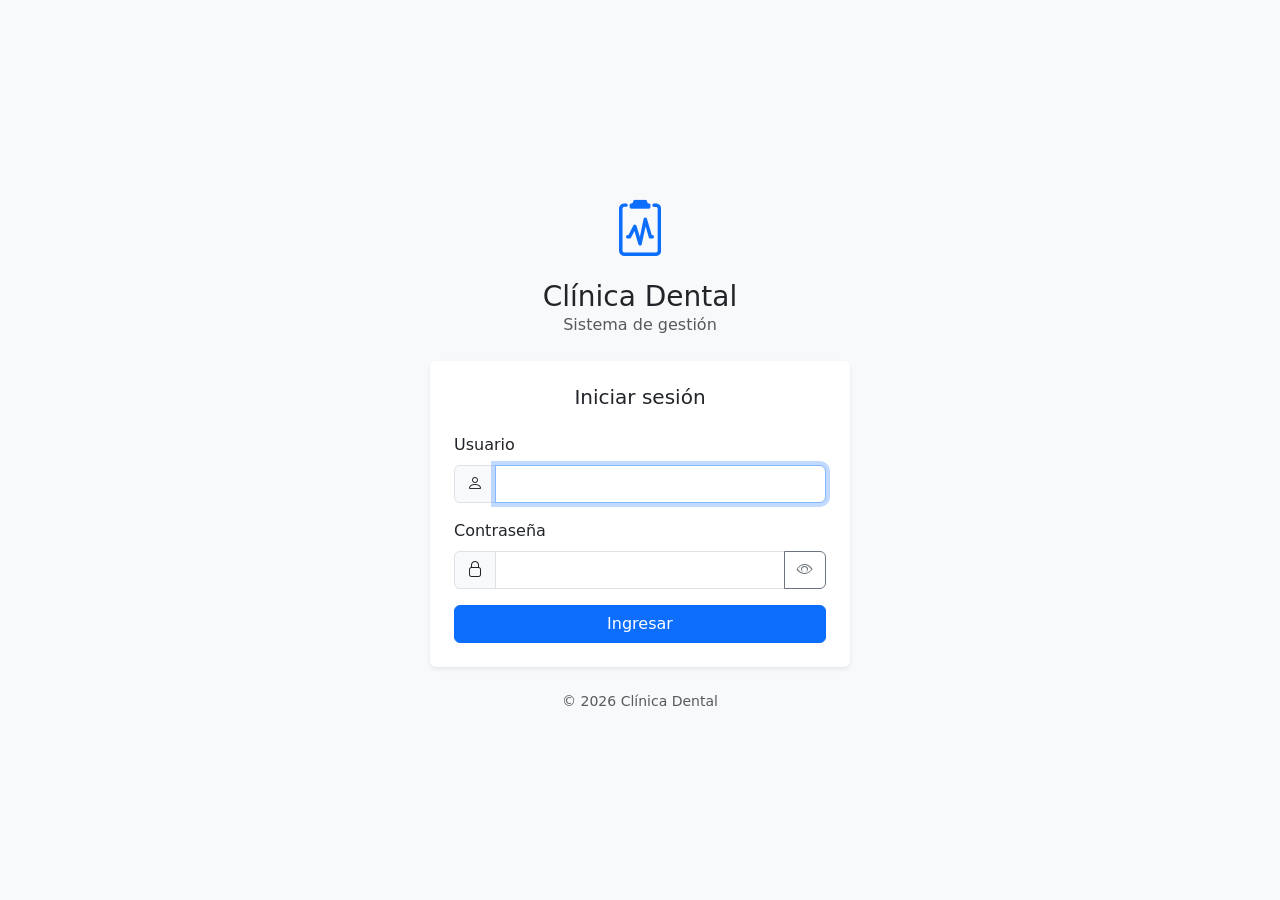
==== pages/pacientes.html @ 972eed67 "Frontend Básico" ====
<!DOCTYPE html>
<html lang="es">
<head>
    <meta charset="UTF-8">
    <meta name="viewport" content="width=device-width, initial-scale=1.0">
    <title>Pacientes — Clínica Dental</title>

    <link rel="stylesheet" href="../css/bootstrap/bootstrap.min.css">
    <link rel="stylesheet" href="../lib/bootstrap-icons/font/bootstrap-icons.min.css">
    <link rel="stylesheet" href="../css/estilos.css">
</head>
<body>

<div id="app-layout"></div>

<div id="app-contenido" style="display:none;">

    <!-- Filtros -->
    <div class="card border-0 shadow-sm mb-3">
        <div class="card-body">
            <div class="row g-2 align-items-end">
                <div class="col-md-4">
                    <label class="form-label mb-1">Buscar</label>
                    <input type="text" class="form-control" id="filtroBusqueda"
                           placeholder="Nombre, apellido o documento">
                </div>
                <div class="col-md-2">
                    <label class="form-label mb-1">Estado</label>
                    <select class="form-select" id="filtroActivo">
                        <option value="true" selected>Activos</option>
                        <option value="false">Inactivos</option>
                        <option value="">Todos</option>
                    </select>
                </div>
                <div class="col-md-2">
                    <label class="form-label mb-1">Sexo</label>
                    <select class="form-select" id="filtroSexo">
                        <option value="">Todos</option>
                        <option value="M">Masculino</option>
                        <option value="F">Femenino</option>
                        <option value="O">Otro</option>
                    </select>
                </div>
                <div class="col-md-2">
                    <button class="btn btn-primary w-100" id="btnBuscar">
                        <i class="bi bi-search"></i> Buscar
                    </button>
                </div>
                <div class="col-md-2">
                    <button class="btn btn-outline-secondary w-100" id="btnLimpiar">
                        <i class="bi bi-x-circle"></i> Limpiar
                    </button>
                </div>
            </div>
        </div>
    </div>

    <!-- Tabla -->
    <div class="card border-0 shadow-sm">
        <div class="card-header bg-white d-flex justify-content-between align-items-center">
            <span>
                Listado de pacientes
                <span class="badge bg-secondary" id="totalPacientes">0</span>
            </span>
            <button class="btn btn-sm btn-success" id="btnNuevo">
                <i class="bi bi-plus-lg"></i> Nuevo paciente
            </button>
        </div>
        <div class="table-responsive">
            <table class="table table-hover align-middle mb-0">
                <thead class="table-light">
                    <tr>
                        <th>Documento</th>
                        <th>Nombres</th>
                        <th>Apellidos</th>
                        <th>Edad</th>
                        <th>Sexo</th>
                        <th>Teléfono</th>
                        <th>Estado</th>
                        <th class="text-end">Acciones</th>
                    </tr>
                </thead>
                <tbody id="tablaPacientes">
                    <tr><td colspan="8" class="text-center text-muted py-4">Cargando…</td></tr>
                </tbody>
            </table>
        </div>
        <div class="card-footer bg-white d-flex justify-content-between align-items-center">
            <div class="text-muted small" id="infoPaginacion">—</div>
            <nav>
                <ul class="pagination pagination-sm mb-0" id="paginacion"></ul>
            </nav>
        </div>
    </div>

</div>

<script src="../js/bootstrap/bootstrap.bundle.min.js"></script>
<script src="../js/config.js"></script>
<script src="../js/api.js"></script>
<script src="../js/auth.js"></script>
<script src="../js/toast.js"></script>
<script src="../js/layout.js"></script>
<script src="../js/pacientes-lista.js"></script>
<script>
    Layout.render({ seccion: "pacientes", titulo: "Pacientes" });
</script>
</body>
</html>
---- css/estilos.css ----
body {
    font-family: system-ui, -apple-system, "Segoe UI", Roboto, sans-serif;
}

/* ───── Login ───── */
.login-container {
    max-width: 420px;
    margin: 0 auto;
}

.login-logo {
    font-size: 3.5rem;
    color: #0d6efd;
}

/* ───── Layout base ───── */
.layout {
    display: flex;
    min-height: 100vh;
}

.sidebar {
    width: 240px;
    background: #1f2d3d;
    color: #cfd8dc;
    display: flex;
    flex-direction: column;
    flex-shrink: 0;
}

.sidebar-brand {
    padding: 1.1rem 1.25rem;
    font-size: 1.05rem;
    font-weight: 600;
    color: #fff;
    border-bottom: 1px solid rgba(255,255,255,.08);
    display: flex;
    align-items: center;
    gap: .5rem;
}

.sidebar-menu {
    list-style: none;
    margin: 0;
    padding: .75rem 0;
    flex-grow: 1;
}

.sidebar-menu a {
    display: flex;
    align-items: center;
    gap: .75rem;
    padding: .6rem 1.25rem;
    color: #cfd8dc;
    text-decoration: none;
    font-size: .93rem;
}

.sidebar-menu a:hover,
.sidebar-menu a.active {
    background: #2c3e50;
    color: #fff;
}

.sidebar-footer {
    padding: .75rem 1.25rem;
    border-top: 1px solid rgba(255,255,255,.08);
    font-size: .8rem;
}

.main {
    flex-grow: 1;
    display: flex;
    flex-direction: column;
    background: #f5f7fb;
    min-width: 0;
}

.topbar {
    background: #fff;
    padding: .75rem 1.25rem;
    border-bottom: 1px solid #e6e9ef;
    display: flex;
    justify-content: space-between;
    align-items: center;
}

.topbar h1 {
    font-size: 1.1rem;
    margin: 0;
}

.topbar-user {
    display: flex;
    align-items: center;
    gap: .65rem;
    font-size: .9rem;
}

.content {
    padding: 1.25rem;
    flex-grow: 1;
}
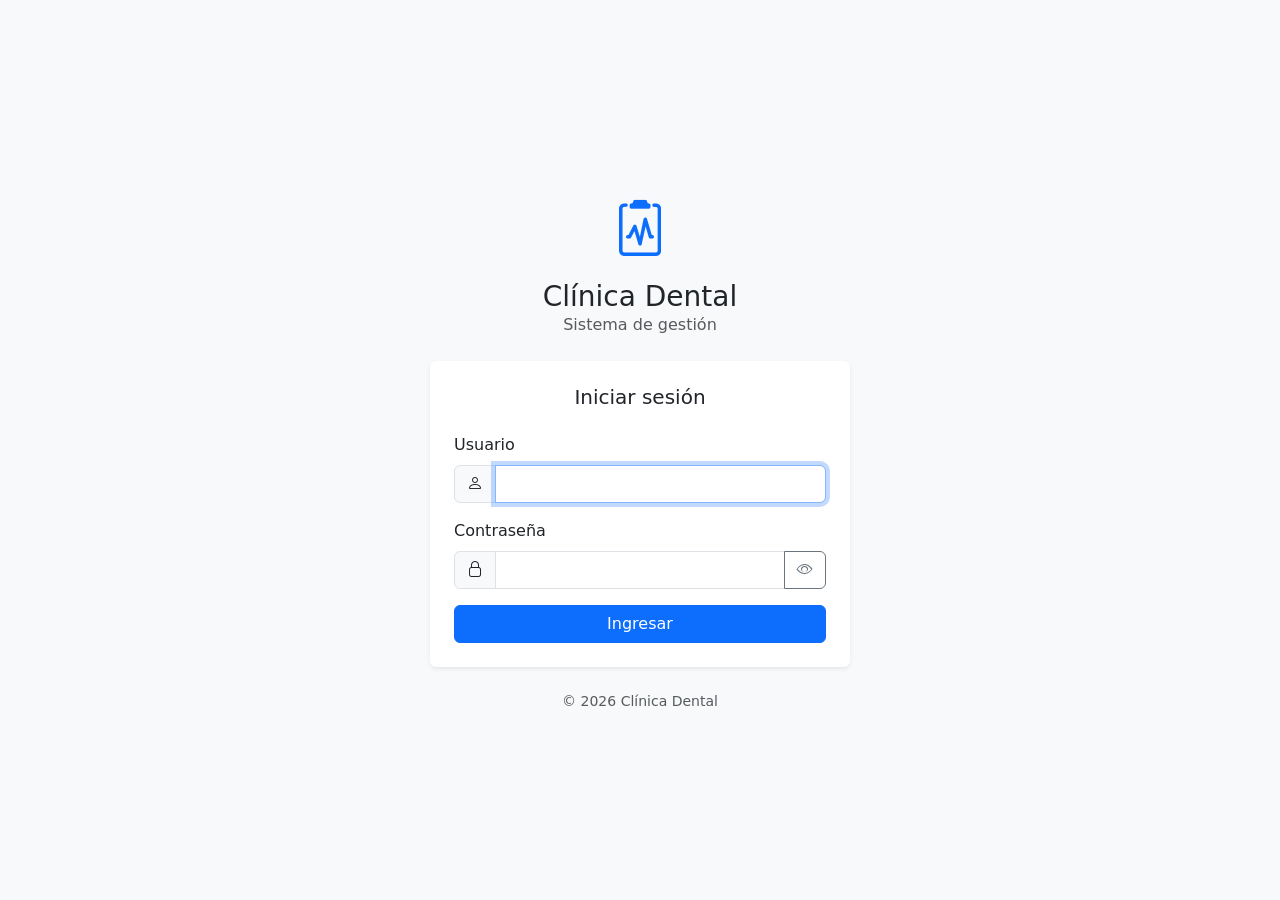
==== commit 3148426c: "Frontend para pacientes, historia medica, citas y consultas" ====
--- a/pages/pacientes.html
+++ b/pages/pacientes.html
@@ -38,7 +38,6 @@
                         <option value="">Todos</option>
                         <option value="M">Masculino</option>
                         <option value="F">Femenino</option>
-                        <option value="O">Otro</option>
                     </select>
                 </div>
                 <div class="col-md-2">
@@ -95,6 +94,97 @@
 
 </div>
 
+<!-- Modal: Crear / Editar paciente -->
+<div class="modal fade" id="modalPaciente" tabindex="-1">
+    <div class="modal-dialog modal-lg">
+        <div class="modal-content">
+            <form id="formPaciente" novalidate>
+                <div class="modal-header">
+                    <h5 class="modal-title" id="tituloModal">Nuevo paciente</h5>
+                    <button type="button" class="btn-close" data-bs-dismiss="modal"></button>
+                </div>
+
+                <div class="modal-body">
+                    <input type="hidden" id="pacienteId">
+
+                    <div class="row g-3">
+                        <div class="col-md-6">
+                            <label class="form-label">Nombres *</label>
+                            <input type="text" class="form-control" id="nombres" required maxlength="100">
+                        </div>
+                        <div class="col-md-6">
+                            <label class="form-label">Apellidos *</label>
+                            <input type="text" class="form-control" id="apellidos" required maxlength="100">
+                        </div>
+
+                        <div class="col-md-4">
+                            <label class="form-label">Documento</label>
+                            <input type="text" class="form-control" id="documento" maxlength="30">
+                        </div>
+                        <div class="col-md-4">
+                            <label class="form-label">Fecha de nacimiento *</label>
+                            <input type="date" class="form-control" id="fechaNacimiento" required>
+                        </div>
+                        <div class="col-md-4">
+                            <label class="form-label">Sexo *</label>
+                            <select class="form-select" id="sexo" required>
+                                <option value="">Seleccione…</option>
+                                <option value="M">Masculino</option>
+                                <option value="F">Femenino</option>
+                            </select>
+                        </div>
+
+                        <div class="col-md-6">
+                            <label class="form-label">Teléfono</label>
+                            <input type="text" class="form-control" id="telefono" maxlength="30">
+                        </div>
+                        <div class="col-md-6">
+                            <label class="form-label">Correo</label>
+                            <input type="email" class="form-control" id="email" maxlength="150">
+                        </div>
+
+                        <div class="col-12">
+                            <label class="form-label">Dirección</label>
+                            <input type="text" class="form-control" id="direccion" maxlength="300">
+                        </div>
+
+                        <div class="col-md-6">
+                            <label class="form-label">Contacto de emergencia</label>
+                            <input type="text" class="form-control" id="contactoEmergenciaNombre" maxlength="150">
+                        </div>
+                        <div class="col-md-6">
+                            <label class="form-label">Teléfono de emergencia</label>
+                            <input type="text" class="form-control" id="contactoEmergenciaTelefono" maxlength="30">
+                        </div>
+
+                        <div class="col-12">
+                            <label class="form-label">Observaciones</label>
+                            <textarea class="form-control" id="observaciones" rows="2"></textarea>
+                        </div>
+
+                        <div class="col-12" id="contenedorActivo" style="display:none;">
+                            <div class="form-check">
+                                <input class="form-check-input" type="checkbox" id="activo">
+                                <label class="form-check-label" for="activo">Paciente activo</label>
+                            </div>
+                        </div>
+                    </div>
+
+                    <div class="alert alert-danger mt-3 d-none" id="erroresFormulario"></div>
+                </div>
+
+                <div class="modal-footer">
+                    <button type="button" class="btn btn-secondary" data-bs-dismiss="modal">Cancelar</button>
+                    <button type="submit" class="btn btn-primary" id="btnGuardar">
+                        <span class="spinner-border spinner-border-sm d-none" id="spinnerGuardar"></span>
+                        <span id="textoGuardar">Guardar</span>
+                    </button>
+                </div>
+            </form>
+        </div>
+    </div>
+</div>
+
 <script src="../js/bootstrap/bootstrap.bundle.min.js"></script>
 <script src="../js/config.js"></script>
 <script src="../js/api.js"></script>
--- a/css/estilos.css
+++ b/css/estilos.css
@@ -100,4 +100,162 @@
 .content {
     padding: 1.25rem;
     flex-grow: 1;
+}
+
+/* ═══════════════════════════════════════════════
+   Calendario semanal
+   ═══════════════════════════════════════════════ */
+
+.calendario-wrapper {
+    overflow-x: auto;
+}
+
+.calendario-header {
+    display: grid;
+    grid-template-columns: 60px repeat(7, minmax(120px, 1fr));
+    border-bottom: 1px solid #e6e9ef;
+    background: #f8f9fa;
+    position: sticky;
+    top: 0;
+    z-index: 2;
+}
+
+
+
+.calendario-header .col-dia {
+    padding: .5rem;
+    text-align: center;
+    font-size: .85rem;
+    border-left: 1px solid #e6e9ef;
+}
+
+.calendario-header .col-dia .nombre-dia {
+    font-weight: 600;
+    color: #495057;
+    text-transform: uppercase;
+    font-size: .75rem;
+    letter-spacing: .5px;
+}
+
+.calendario-header .col-dia .numero-dia {
+    font-size: 1.1rem;
+    color: #212529;
+    font-weight: 600;
+}
+
+.calendario-header .col-dia.hoy {
+    background: #e7f1ff;
+}
+
+.calendario-header .col-dia.hoy .numero-dia {
+    color: #0d6efd;
+}
+
+.calendario-header .col-dia.fuera {
+    background: #f1f3f5;
+    color: #adb5bd;
+}
+
+.calendario-body {
+    display: grid;
+    grid-template-columns: 60px 1fr;
+    max-height: 600px;
+    overflow-y: auto;
+    position: relative;
+}
+
+.calendario-horas {
+    border-right: 1px solid #e6e9ef;
+    background: #fafbfc;
+}
+
+.calendario-horas .hora {
+    height: 60px;
+    padding: .25rem .5rem;
+    font-size: .75rem;
+    color: #6c757d;
+    text-align: right;
+    border-bottom: 1px solid #f1f3f5;
+}
+
+.calendario-grid {
+    display: grid;
+    grid-template-columns: repeat(7, minmax(120px, 1fr));
+    grid-auto-rows: 60px;
+    position: relative;
+}
+
+.calendario-grid .celda {
+    border-left: 1px solid #f1f3f5;
+    border-bottom: 1px solid #f1f3f5;
+    position: relative;
+}
+
+.calendario-grid .celda.fuera {
+    background: #fafbfc;
+}
+
+/* Bloque de cita */
+.cita-bloque {
+    position: absolute;
+    left: 2px;
+    right: 2px;
+    border-radius: 4px;
+    padding: 3px 5px;
+    font-size: .72rem;
+    line-height: 1.15;
+    overflow: hidden;
+    cursor: pointer;
+    color: #fff;
+    box-shadow: 0 1px 2px rgba(0,0,0,.15);
+    transition: filter .1s;
+}
+
+.cita-bloque:hover {
+    filter: brightness(1.1);
+}
+
+.cita-bloque .cb-hora {
+    font-weight: 600;
+}
+
+.cita-bloque .cb-paciente {
+    white-space: nowrap;
+    overflow: hidden;
+    text-overflow: ellipsis;
+}
+
+.cita-bloque.estado-programada   { background: #0d6efd; }
+.cita-bloque.estado-confirmada   { background: #0dcaf0; color: #000; }
+.cita-bloque.estado-atendida     { background: #198754; }
+.cita-bloque.estado-cancelada    { background: #adb5bd; }
+.cita-bloque.estado-noasistio    { background: #ffc107; color: #000; }
+
+/* Indicador de hora actual */
+.linea-hora-actual {
+    position: absolute;
+    left: 0;
+    right: 0;
+    border-top: 2px solid #dc3545;
+    z-index: 3;
+    pointer-events: none;
+}
+
+.linea-hora-actual::before {
+    content: "";
+    width: 8px;
+    height: 8px;
+    border-radius: 50%;
+    background: #dc3545;
+    position: absolute;
+    left: -4px;
+    top: -5px;
+}
+
+.calendario-grid .celda {
+    cursor: pointer;
+}
+
+.calendario-grid .celda:hover {
+    background: #f0f6ff;
 }
